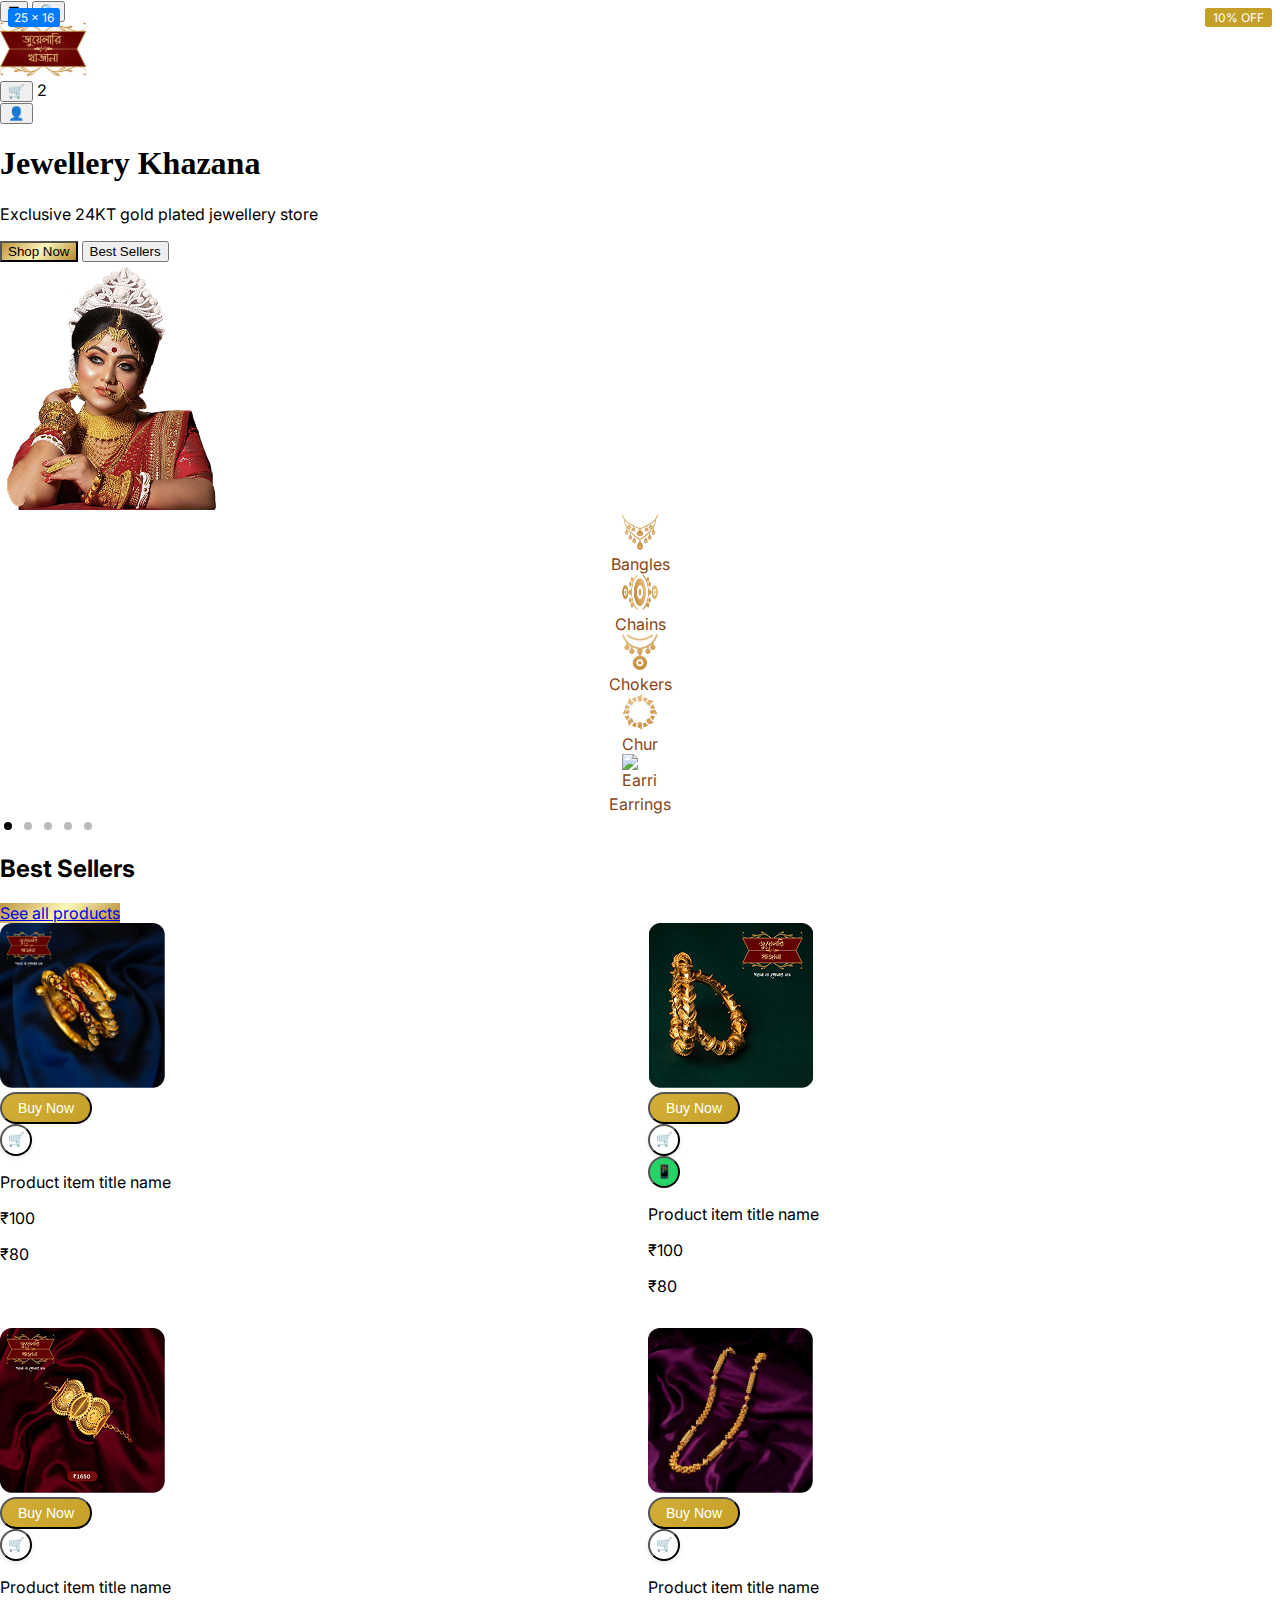
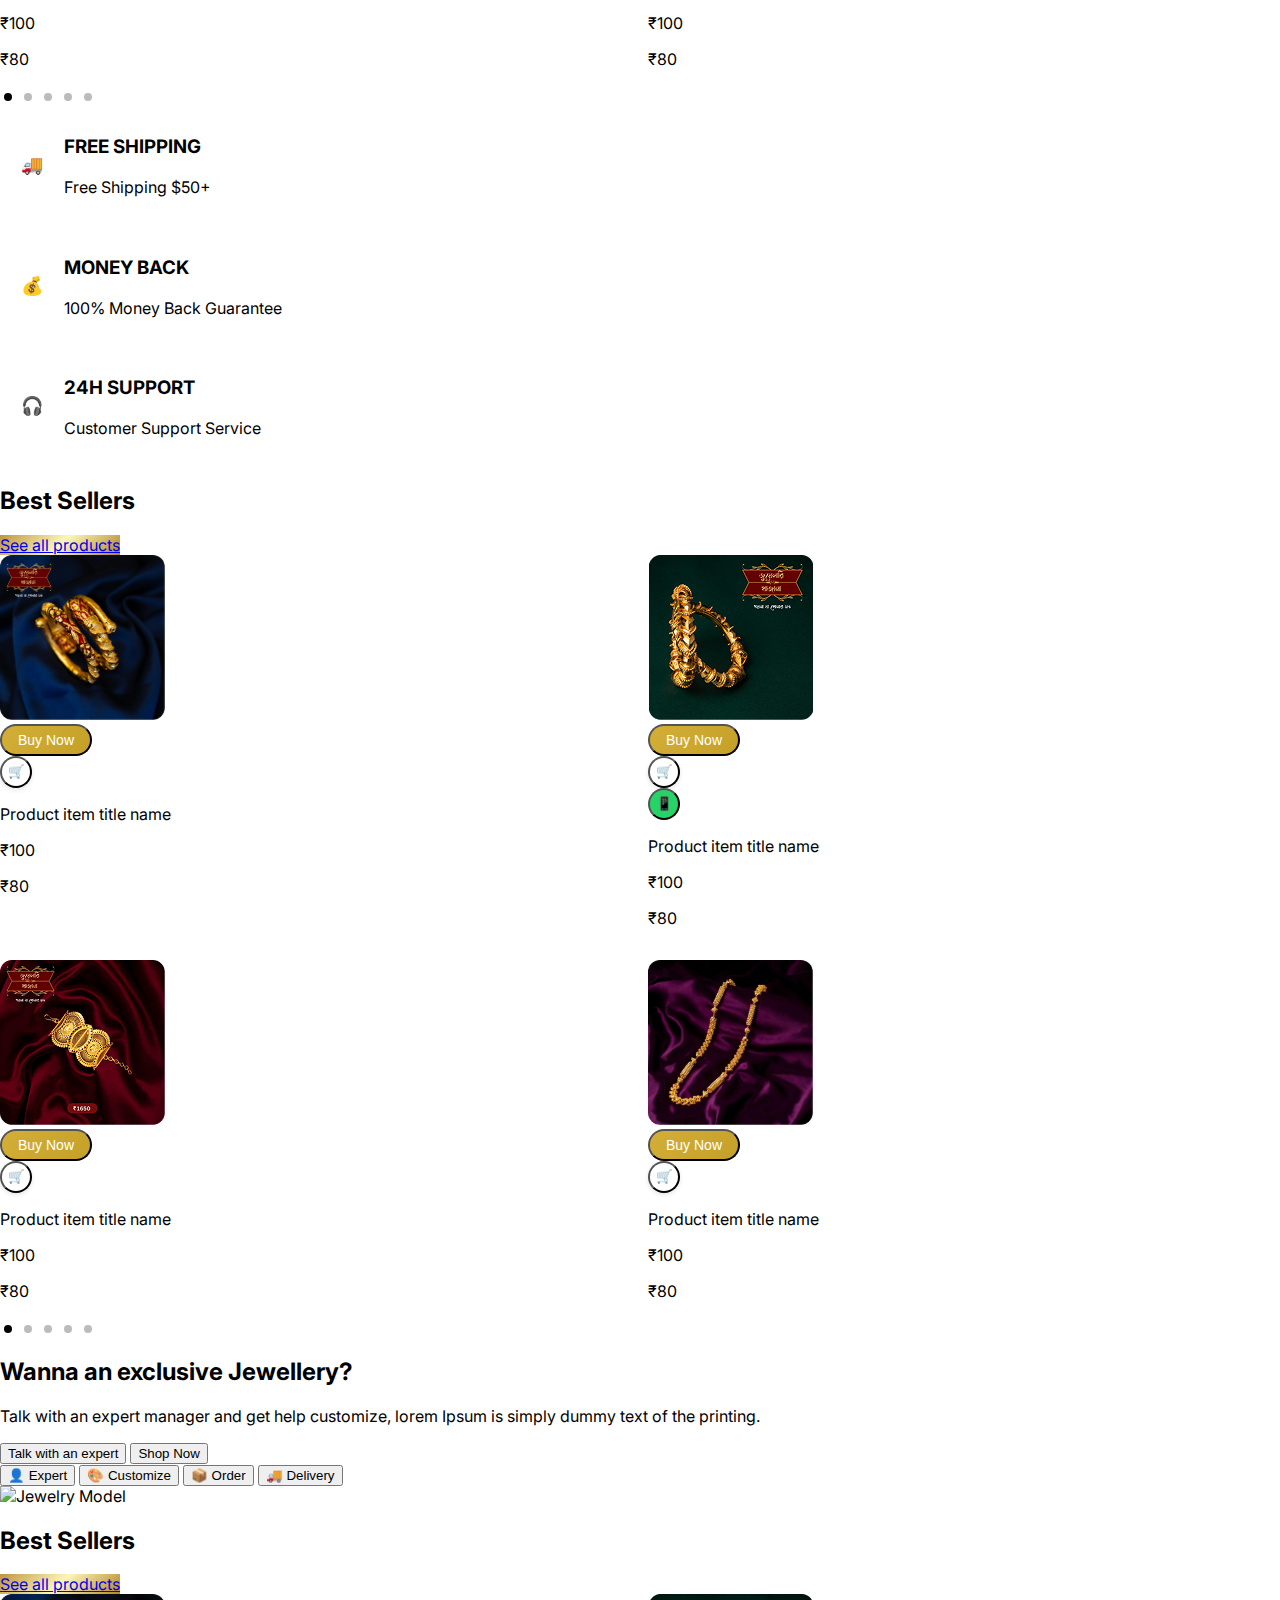
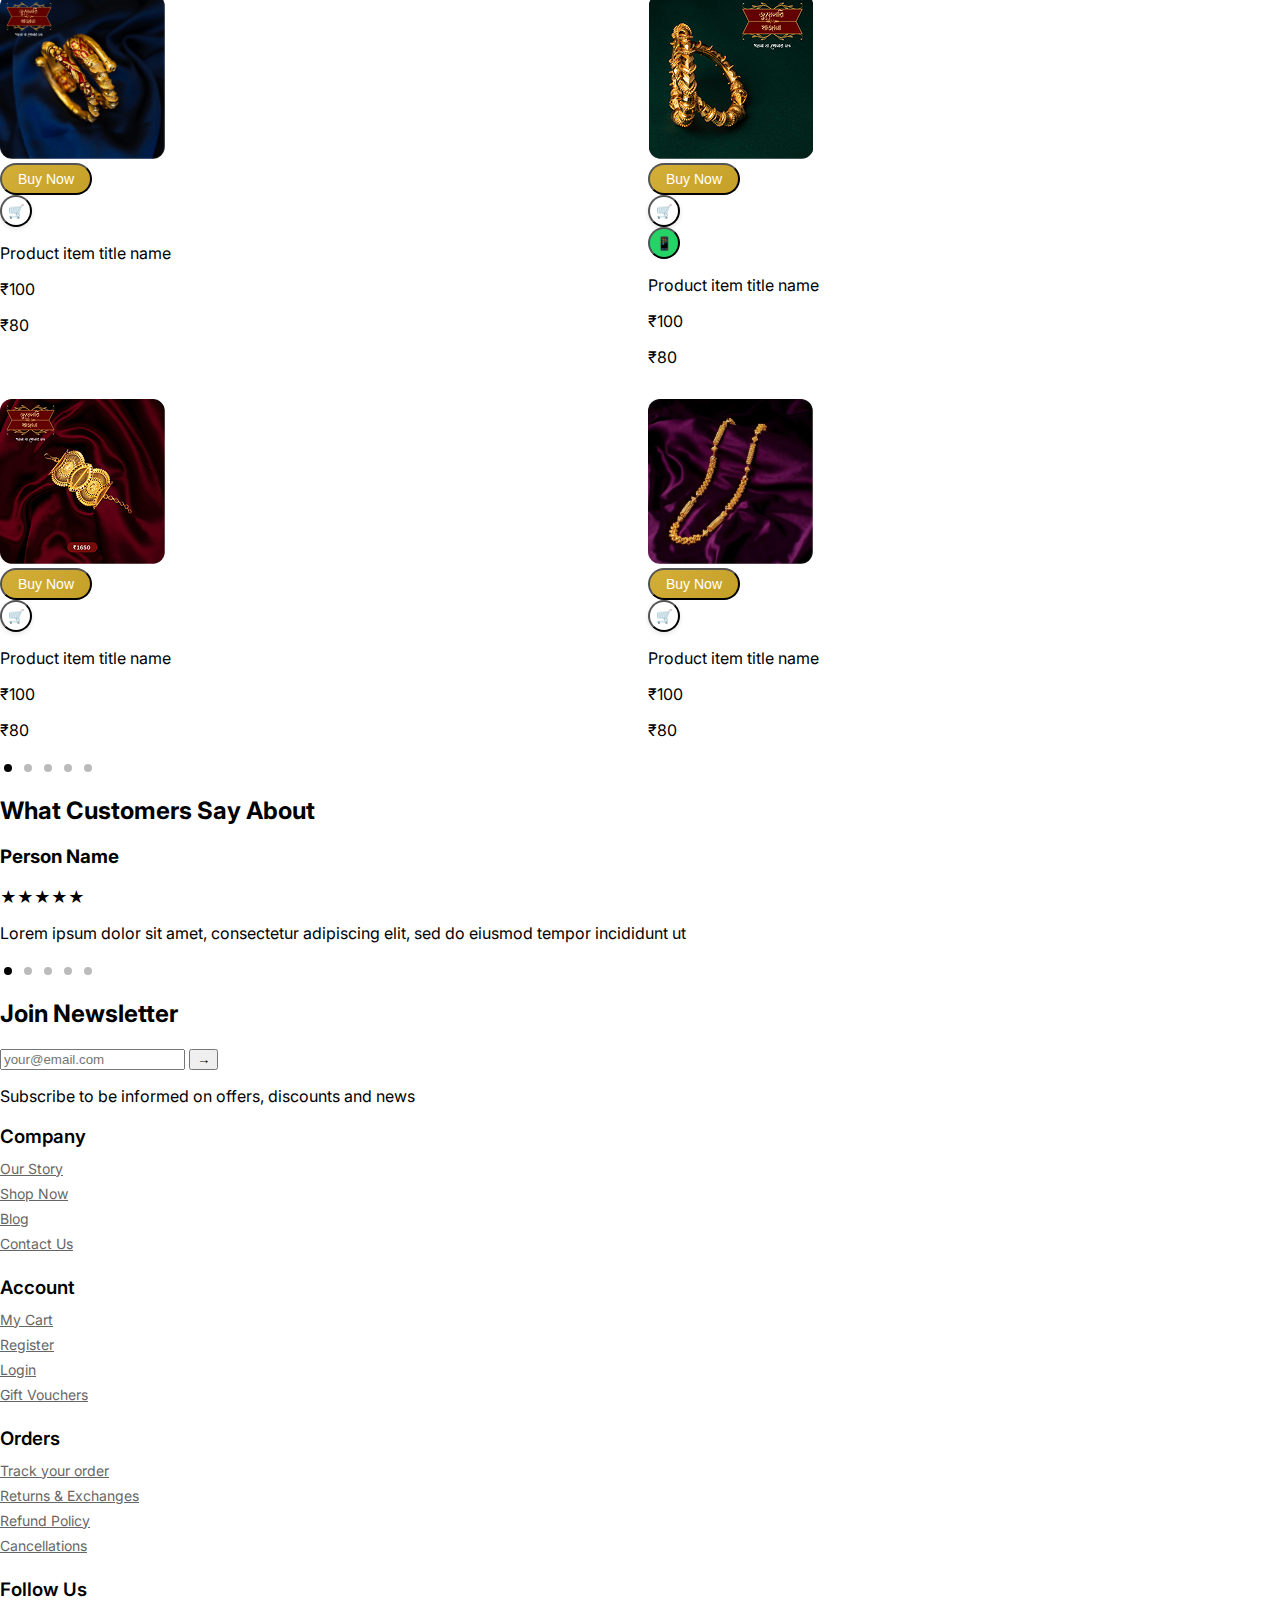
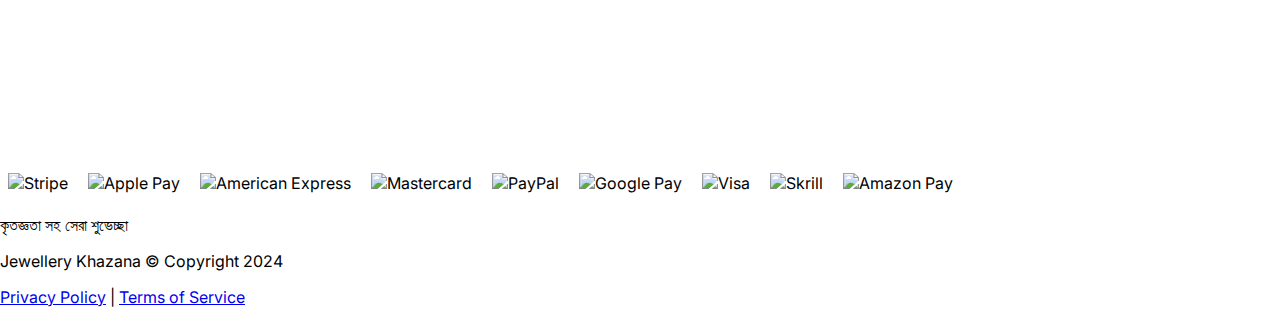
==== index.html @ c34d33b4 "home page" ====
<!DOCTYPE html>
<html lang="en">
<head>
    <meta charset="UTF-8">
    <meta name="viewport" content="width=device-width, initial-scale=1.0">
    <title>Jewellery Khazana</title>
    <script src="https://cdn.tailwindcss.com"></script>
    <link rel="stylesheet" href="./style.css">
</head>
<body class="bg-white">

    <!-- Navigation Bar -->
    <div class="flex justify-between items-center p-4">
        <button class="text-2xl">☰</button>
        <button class="text-2xl">🔍</button>
        <div class="flex-1 flex justify-center">
            <img src="assests/logo.png" alt="Jewellery Khazana Logo" class="h-10">
        </div>
        <div class="relative">
            <button class="text-2xl">🛒</button>
            <span class="absolute -top-1 -right-1 bg-yellow-500 text-white text-xs rounded-full h-5 w-5 flex items-center justify-center">2</span>
        </div>
        <button class="text-2xl">👤</button>
    </div>
    
    <!-- Main Banner -->
    <div class="bg-red-900 text-white p-4 pt-8 pb-12">
        <h1 class="fancy-title text-4xl text-center mb-2">Jewellery Khazana</h1>
        <p class="text-center text-sm mb-6">Exclusive 24KT gold plated jewellery store</p>
        
        <div class="flex justify-center gap-4 mb-8">
            <button class="gold-gradient text-black px-6 py-2 rounded-full font-medium">Shop Now</button>
            <button class="bg-transparent border border-white text-white px-6 py-2 rounded-full">Best Sellers</button>
        </div>
        
        <!-- Model Image - Using placeholder for compliance -->
        <div class="relative flex justify-center">
            <!-- <div class="absolute top-0 w-full flex justify-center">
                <div class="w-32 h-8 bg-gray-300 rounded-t-lg"></div>
            </div> -->
            <img src="./assests//Screenshot_1 - Copia (1) (1).png" alt="Traditional Jewellery Model" class="rounded-lg">
            <!-- <div class="absolute bottom-0 left-0 right-0 flex justify-center">
                <div class="gold-gradient w-32 h-1 mb-4"></div>
            </div> -->
        </div>
    </div>
    
    <!-- Categories Menu -->
    <div class="bg-white rounded-t-3xl -mt-6 p-4 pt-6">
        <div class="grid grid-cols-5 gap-4 mb-6">
            <div class="category-item">
                <img src="./assests/Grupo 165335.png" alt="Bangles" class="category-icon">
                <span class="text-xs">Bangles</span>
            </div>
            <div class="category-item">
                <img src="./assests//Grupo 165355.png" alt="Chains" class="category-icon">
                <span class="text-xs">Chains</span>
            </div>
            <div class="category-item">
                <img src="./assests/União 197.png" alt="Chokers" class="category-icon">
                <span class="text-xs">Chokers</span>
            </div>
            <div class="category-item">
                <img src="./assests//União 202.png" alt="Chur" class="category-icon">
                <span class="text-xs">Chur</span>
            </div>
            <div class="category-item">
                <img src="https://via.placeholder.com/36/FFD700?text=E" alt="Earrings" class="category-icon">
                <span class="text-xs">Earrings</span>
            </div>
        </div>
        
        <!-- Pagination Dots -->
        <div class="flex justify-center mb-4">
            <span class="pagination-dot active"></span>
            <span class="pagination-dot"></span>
            <span class="pagination-dot"></span>
            <span class="pagination-dot"></span>
            <span class="pagination-dot"></span>
        </div>
    </div>
    
    <!-- Best Sellers Section -->
    <div class="px-4 py-6">
        <div class="flex justify-between items-center mb-4">
            <h2 class="text-xl font-bold">Best Sellers</h2>
            <a href="#" class="gold-gradient text-sm px-4 py-2 rounded-full">See all products</a>
        </div>
        
        <div class="product-grid">
            <!-- Product 1 -->
            <div class="relative mb-4">
                <div class="relative">
                    <img src="./assests/1 1.png" alt="Gold Coins" class="w-full h-44 object-cover rounded-lg">
                    <div class="absolute bottom-3 left-0 right-0 flex justify-between px-3">
                        <button class="buy-now-btn">Buy Now</button>
                        <button class="cart-btn">🛒</button>
                    </div>
                </div>
                <div class="mt-2">
                    <p class="text-sm font-medium">Product item title name</p>
                    <div class="flex items-center">
                        <p class="text-xs line-through text-gray-500">₹100</p>
                        <p class="text-sm font-bold text-blue-600 ml-1">₹80</p>
                    </div>
                </div>
            </div>
            
            <!-- Product 2 -->
            <div class="relative mb-4">
                <div class="relative">
                    <img src="./assests/Retângulo 2398 (1).png" alt="Gold Bangles" class="w-full h-44 object-cover rounded-lg">
                    <div class="discount-tag">10% OFF</div>
                    <div class="absolute bottom-3 left-0 right-0 flex justify-between px-3">
                        <button class="buy-now-btn">Buy Now</button>
                        <button class="cart-btn">🛒</button>
                    </div>
                    <button class="whatsapp-btn absolute right-3 top-12">📱</button>
                </div>
                <div class="mt-2">
                    <p class="text-sm font-medium">Product item title name</p>
                    <div class="flex items-center">
                        <p class="text-xs line-through text-gray-500">₹100</p>
                        <p class="text-sm font-bold text-blue-600 ml-1">₹80</p>
                    </div>
                </div>
            </div>
            
            <!-- Product 3 -->
            <div class="relative mb-4">
                <div class="relative">
                    <img src="./assests/Retângulo 2398.png" alt="Gold Bangles" class="w-full h-44 object-cover rounded-lg">
                    <div class="dimension-tag">25 × 16</div>
                    <div class="discount-tag">10% OFF</div>
                    <div class="absolute bottom-3 left-0 right-0 flex justify-between px-3">
                        <button class="buy-now-btn">Buy Now</button>
                        <button class="cart-btn">🛒</button>
                    </div>
                </div>
                <div class="mt-2">
                    <p class="text-sm font-medium">Product item title name</p>
                    <div class="flex items-center">
                        <p class="text-xs line-through text-gray-500">₹100</p>
                        <p class="text-sm font-bold text-blue-600 ml-1">₹80</p>
                    </div>
                </div>
            </div>
            
            <!-- Product 4 -->
            <div class="relative mb-4">
                <div class="relative">
                    <img src="./assests//Retângulo 2398 1.png" alt="Gold Necklace" class="w-full h-44 object-cover rounded-lg">
                    <div class="absolute bottom-3 left-0 right-0 flex justify-between px-3">
                        <button class="buy-now-btn">Buy Now</button>
                        <button class="cart-btn">🛒</button>
                    </div>
                </div>
                <div class="mt-2">
                    <p class="text-sm font-medium">Product item title name</p>
                    <div class="flex items-center">
                        <p class="text-xs line-through text-gray-500">₹100</p>
                        <p class="text-sm font-bold text-blue-600 ml-1">₹80</p>
                    </div>
                </div>
            </div>
        </div>
        
        <!-- Pagination Dots -->
        <div class="flex justify-center my-4">
            <span class="pagination-dot active"></span>
            <span class="pagination-dot"></span>
            <span class="pagination-dot"></span>
            <span class="pagination-dot"></span>
            <span class="pagination-dot"></span>
        </div>
    </div>
    
    <!-- Services Section -->
    <div class="px-4 py-4">
        <div class="bg-amber-200 rounded-lg p-3">
            <!-- Free Shipping -->
            <div class="service-card">
                <div class="service-icon">🚚</div>
                <div>
                    <h3 class="font-bold text-sm">FREE SHIPPING</h3>
                    <p class="text-xs">Free Shipping $50+</p>
                </div>
            </div>
            
            <!-- Money Back -->
            <div class="service-card">
                <div class="service-icon">💰</div>
                <div>
                    <h3 class="font-bold text-sm">MONEY BACK</h3>
                    <p class="text-xs">100% Money Back Guarantee</p>
                </div>
            </div>
            
            <!-- 24H Support -->
            <div class="service-card">
                <div class="service-icon">🎧</div>
                <div>
                    <h3 class="font-bold text-sm">24H SUPPORT</h3>
                    <p class="text-xs">Customer Support Service</p>
                </div>
            </div>
        </div>
    </div>


     <!-- New arrivals Section -->
     <div class="px-4 py-6">
        <div class="flex justify-between items-center mb-4">
            <h2 class="text-xl font-bold">Best Sellers</h2>
            <a href="#" class="gold-gradient text-sm px-4 py-2 rounded-full">See all products</a>
        </div>
        
        <div class="product-grid">
            <!-- Product 1 -->
            <div class="relative mb-4">
                <div class="relative">
                    <img src="./assests/1 1.png" alt="Gold Coins" class="w-full h-44 object-cover rounded-lg">
                    <div class="absolute bottom-3 left-0 right-0 flex justify-between px-3">
                        <button class="buy-now-btn">Buy Now</button>
                        <button class="cart-btn">🛒</button>
                    </div>
                </div>
                <div class="mt-2">
                    <p class="text-sm font-medium">Product item title name</p>
                    <div class="flex items-center">
                        <p class="text-xs line-through text-gray-500">₹100</p>
                        <p class="text-sm font-bold text-blue-600 ml-1">₹80</p>
                    </div>
                </div>
            </div>
            
            <!-- Product 2 -->
            <div class="relative mb-4">
                <div class="relative">
                    <img src="./assests/Retângulo 2398 (1).png" alt="Gold Bangles" class="w-full h-44 object-cover rounded-lg">
                    <div class="discount-tag">10% OFF</div>
                    <div class="absolute bottom-3 left-0 right-0 flex justify-between px-3">
                        <button class="buy-now-btn">Buy Now</button>
                        <button class="cart-btn">🛒</button>
                    </div>
                    <button class="whatsapp-btn absolute right-3 top-12">📱</button>
                </div>
                <div class="mt-2">
                    <p class="text-sm font-medium">Product item title name</p>
                    <div class="flex items-center">
                        <p class="text-xs line-through text-gray-500">₹100</p>
                        <p class="text-sm font-bold text-blue-600 ml-1">₹80</p>
                    </div>
                </div>
            </div>
            
            <!-- Product 3 -->
            <div class="relative mb-4">
                <div class="relative">
                    <img src="./assests/Retângulo 2398.png" alt="Gold Bangles" class="w-full h-44 object-cover rounded-lg">
                    <div class="dimension-tag">25 × 16</div>
                    <div class="discount-tag">10% OFF</div>
                    <div class="absolute bottom-3 left-0 right-0 flex justify-between px-3">
                        <button class="buy-now-btn">Buy Now</button>
                        <button class="cart-btn">🛒</button>
                    </div>
                </div>
                <div class="mt-2">
                    <p class="text-sm font-medium">Product item title name</p>
                    <div class="flex items-center">
                        <p class="text-xs line-through text-gray-500">₹100</p>
                        <p class="text-sm font-bold text-blue-600 ml-1">₹80</p>
                    </div>
                </div>
            </div>
            
            <!-- Product 4 -->
            <div class="relative mb-4">
                <div class="relative">
                    <img src="./assests//Retângulo 2398 1.png" alt="Gold Necklace" class="w-full h-44 object-cover rounded-lg">
                    <div class="absolute bottom-3 left-0 right-0 flex justify-between px-3">
                        <button class="buy-now-btn">Buy Now</button>
                        <button class="cart-btn">🛒</button>
                    </div>
                </div>
                <div class="mt-2">
                    <p class="text-sm font-medium">Product item title name</p>
                    <div class="flex items-center">
                        <p class="text-xs line-through text-gray-500">₹100</p>
                        <p class="text-sm font-bold text-blue-600 ml-1">₹80</p>
                    </div>
                </div>
            </div>
        </div>
        
        <!-- Pagination Dots -->
        <div class="flex justify-center my-4">
            <span class="pagination-dot active"></span>
            <span class="pagination-dot"></span>
            <span class="pagination-dot"></span>
            <span class="pagination-dot"></span>
            <span class="pagination-dot"></span>
        </div>
    </div>
    
    <section class="w-[300px] mx-auto p-6 rounded-2xl bg-gradient-to-b from-[#720000] to-[#4b0000] text-white text-center">
        <!-- Heading -->
        <h2 class="text-xl font-semibold">Wanna an exclusive Jewellery?</h2>
        <p class="text-sm mt-2">Talk with an expert manager and get help customize, lorem Ipsum is simply dummy text of the printing.</p>
    
        <!-- Buttons -->
        <div class="flex justify-center space-x-3 mt-4">
            <button class="bg-yellow-500 text-black px-4 py-2 rounded-lg text-sm">Talk with an expert</button>
            <button class="border border-white px-4 py-2 rounded-lg text-sm">Shop Now</button>
        </div>
    
        <!-- Service Options -->
        <div class="grid grid-cols-2 gap-3 mt-4">
            <button class="flex items-center justify-center space-x-2 bg-[#660000] px-4 py-2 rounded-lg">
                <span>👤</span> <span>Expert</span>
            </button>
            <button class="flex items-center justify-center space-x-2 bg-[#660000] px-4 py-2 rounded-lg">
                <span>🎨</span> <span>Customize</span>
            </button>
            <button class="flex items-center justify-center space-x-2 bg-[#660000] px-4 py-2 rounded-lg">
                <span>📦</span> <span>Order</span>
            </button>
            <button class="flex items-center justify-center space-x-2 bg-[#660000] px-4 py-2 rounded-lg">
                <span>🚚</span> <span>Delivery</span>
            </button>
        </div>
    
        <!-- Image -->
        <div class="mt-4">
            <img src="your-image-url.jpg" alt="Jewelry Model" class="rounded-lg w-full">
        </div>
    </section>

     <!-- Promotions Section -->
     <div class="px-4 py-6">
        <div class="flex justify-between items-center mb-4">
            <h2 class="text-xl font-bold">Best Sellers</h2>
            <a href="#" class="gold-gradient text-sm px-4 py-2 rounded-full">See all products</a>
        </div>
        
        <div class="product-grid">
            <!-- Product 1 -->
            <div class="relative mb-4">
                <div class="relative">
                    <img src="./assests/1 1.png" alt="Gold Coins" class="w-full h-44 object-cover rounded-lg">
                    <div class="absolute bottom-3 left-0 right-0 flex justify-between px-3">
                        <button class="buy-now-btn">Buy Now</button>
                        <button class="cart-btn">🛒</button>
                    </div>
                </div>
                <div class="mt-2">
                    <p class="text-sm font-medium">Product item title name</p>
                    <div class="flex items-center">
                        <p class="text-xs line-through text-gray-500">₹100</p>
                        <p class="text-sm font-bold text-blue-600 ml-1">₹80</p>
                    </div>
                </div>
            </div>
            
            <!-- Product 2 -->
            <div class="relative mb-4">
                <div class="relative">
                    <img src="./assests/Retângulo 2398 (1).png" alt="Gold Bangles" class="w-full h-44 object-cover rounded-lg">
                    <div class="discount-tag">10% OFF</div>
                    <div class="absolute bottom-3 left-0 right-0 flex justify-between px-3">
                        <button class="buy-now-btn">Buy Now</button>
                        <button class="cart-btn">🛒</button>
                    </div>
                    <button class="whatsapp-btn absolute right-3 top-12">📱</button>
                </div>
                <div class="mt-2">
                    <p class="text-sm font-medium">Product item title name</p>
                    <div class="flex items-center">
                        <p class="text-xs line-through text-gray-500">₹100</p>
                        <p class="text-sm font-bold text-blue-600 ml-1">₹80</p>
                    </div>
                </div>
            </div>
            
            <!-- Product 3 -->
            <div class="relative mb-4">
                <div class="relative">
                    <img src="./assests/Retângulo 2398.png" alt="Gold Bangles" class="w-full h-44 object-cover rounded-lg">
                    <div class="dimension-tag">25 × 16</div>
                    <div class="discount-tag">10% OFF</div>
                    <div class="absolute bottom-3 left-0 right-0 flex justify-between px-3">
                        <button class="buy-now-btn">Buy Now</button>
                        <button class="cart-btn">🛒</button>
                    </div>
                </div>
                <div class="mt-2">
                    <p class="text-sm font-medium">Product item title name</p>
                    <div class="flex items-center">
                        <p class="text-xs line-through text-gray-500">₹100</p>
                        <p class="text-sm font-bold text-blue-600 ml-1">₹80</p>
                    </div>
                </div>
            </div>
            
            <!-- Product 4 -->
            <div class="relative mb-4">
                <div class="relative">
                    <img src="./assests//Retângulo 2398 1.png" alt="Gold Necklace" class="w-full h-44 object-cover rounded-lg">
                    <div class="absolute bottom-3 left-0 right-0 flex justify-between px-3">
                        <button class="buy-now-btn">Buy Now</button>
                        <button class="cart-btn">🛒</button>
                    </div>
                </div>
                <div class="mt-2">
                    <p class="text-sm font-medium">Product item title name</p>
                    <div class="flex items-center">
                        <p class="text-xs line-through text-gray-500">₹100</p>
                        <p class="text-sm font-bold text-blue-600 ml-1">₹80</p>
                    </div>
                </div>
            </div>
        </div>
        
        <!-- Pagination Dots -->
        <div class="flex justify-center my-4">
            <span class="pagination-dot active"></span>
            <span class="pagination-dot"></span>
            <span class="pagination-dot"></span>
            <span class="pagination-dot"></span>
            <span class="pagination-dot"></span>
        </div>
    </div>
    
    <!-- Customer Testimonials -->
    <div class="px-4 py-6">
        <h2 class="text-xl font-bold mb-4">What Customers Say About</h2>
        
        <div class="bg-gray-50 rounded-lg p-6 mb-4">
            <h3 class="text-center font-medium mb-2">Person Name</h3>
            <div class="flex justify-center mb-3">
                <span class="text-yellow-400">★★★★★</span>
            </div>
            <p class="text-center text-sm text-gray-600">
                Lorem ipsum dolor sit amet, consectetur adipiscing elit, sed do eiusmod tempor incididunt ut
            </p>
        </div>
        
        <!-- Testimonial Pagination Dots -->
        <div class="flex justify-center my-4">
            <span class="pagination-dot active"></span>
            <span class="pagination-dot"></span>
            <span class="pagination-dot"></span>
            <span class="pagination-dot"></span>
            <span class="pagination-dot"></span>
        </div>
    </div>
    
    <!-- Newsletter -->
    <div class="px-4 py-4">
        <h2 class="text-xl font-bold mb-4">Join Newsletter</h2>
        
        <div class="flex items-center mb-2">
            <input type="email" placeholder="your@email.com" class="flex-1 p-2 border rounded-l-full">
            <button class="bg-red-600 text-white p-2 rounded-r-full">
                <span class="px-2">→</span>
            </button>
        </div>
        
        <p class="text-sm text-gray-500 mb-6">
            Subscribe to be informed on offers, discounts and news
        </p>
    </div>
    
    <!-- Footer -->
    <div class="px-4 py-4 border-t">
        <div class="grid grid-cols-2 gap-6">
            <!-- Company -->
            <div class="footer-section">
                <h3 class="footer-title">Company</h3>
                <a href="#" class="footer-link">Our Story</a>
                <a href="#" class="footer-link">Shop Now</a>
                <a href="#" class="footer-link">Blog</a>
                <a href="#" class="footer-link">Contact Us</a>
            </div>
            
            <!-- Account -->
            <div class="footer-section">
                <h3 class="footer-title">Account</h3>
                <a href="#" class="footer-link">My Cart</a>
                <a href="#" class="footer-link">Register</a>
                <a href="#" class="footer-link">Login</a>
                <a href="#" class="footer-link">Gift Vouchers</a>
            </div>
            
            <!-- Orders -->
            <div class="footer-section">
                <h3 class="footer-title">Orders</h3>
                <a href="#" class="footer-link">Track your order</a>
                <a href="#" class="footer-link">Returns & Exchanges</a>
                <a href="#" class="footer-link">Refund Policy</a>
                <a href="#" class="footer-link">Cancellations</a>
            </div>
            
            <!-- Follow Us -->
            <div class="footer-section">
                <h3 class="footer-title">Follow Us</h3>
                <div class="flex mb-4">
                    <a href="#" class="social-icon bg-red-700">f</a>
                    <a href="#" class="social-icon bg-pink-600">i</a>
                    <a href="#" class="social-icon bg-red-500">t</a>
                    <a href="#" class="social-icon bg-red-600">y</a>
                </div>
            </div>
        </div>
        
        <!-- Payment Methods -->
        <div class="flex flex-wrap justify-center my-6">
            <img src="https://via.placeholder.com/50x20/FFFFFF/000000?text=stripe" alt="Stripe" class="payment-icon">
            <img src="https://via.placeholder.com/50x20/FFFFFF/000000?text=Apple" alt="Apple Pay" class="payment-icon">
            <img src="https://via.placeholder.com/50x20/FFFFFF/000000?text=Amex" alt="American Express" class="payment-icon">
            <img src="https://via.placeholder.com/50x20/FFFFFF/000000?text=MC" alt="Mastercard" class="payment-icon">
            <img src="https://via.placeholder.com/50x20/FFFFFF/000000?text=PayPal" alt="PayPal" class="payment-icon">
            <img src="https://via.placeholder.com/50x20/FFFFFF/000000?text=Gpay" alt="Google Pay" class="payment-icon">
            <img src="https://via.placeholder.com/50x20/FFFFFF/000000?text=Visa" alt="Visa" class="payment-icon">
            <img src="https://via.placeholder.com/50x20/FFFFFF/000000?text=Skrill" alt="Skrill" class="payment-icon">
            <img src="https://via.placeholder.com/50x20/FFFFFF/000000?text=Amazon" alt="Amazon Pay" class="payment-icon">
        </div>
        
        <!-- Copyright -->
        <div class="text-center text-sm mt-6 pb-4">
            <p class="bengali-text mb-1">কৃতজ্ঞতা সহ সেরা শুভেচ্ছা</p>
            <p class="mb-1">Jewellery Khazana © Copyright 2024</p>
            <p class="text-gray-500">
                <a href="#" class="underline">Privacy Policy</a> | 
                <a href="#" class="underline">Terms of Service</a>
            </p>
        </div>
    </div>
</body>
</html>
---- style.css ----
@import url('https://fonts.googleapis.com/css2?family=Playfair+Display:wght@400;700&family=Inter:wght@300;400;500&display=swap');
        
body {
    font-family: 'Inter', sans-serif;
    margin: 0;
    padding: 0;
}

.fancy-title {
    font-family: Aguila;
}

.category-item {
    display: flex;
    flex-direction: column;
    align-items: center;
    color: #8B4513;
}

.category-icon {
    width: 36px;
    height: 36px;
    margin-bottom: 4px;
}

.pagination-dot {
    height: 8px;
    width: 8px;
    background-color: #bbb;
    border-radius: 50%;
    display: inline-block;
    margin: 0 4px;
}

.pagination-dot.active {
    background-color: #000;
}

.gold-gradient {
    background: linear-gradient(135deg, #BF953F 0%, #FCF6BA 50%, #B38728 100%);
}

.buy-now-btn {
    background: linear-gradient(135deg, #D4AF37 0%, #C5A028 100%);
    color: white;
    border-radius: 20px;
    padding: 6px 16px;
    font-size: 14px;
    font-weight: 500;
}

.cart-btn {
    background-color: white;
    border-radius: 50%;
    width: 32px;
    height: 32px;
    display: flex;
    align-items: center;
    justify-content: center;
    box-shadow: 0 2px 5px rgba(0,0,0,0.1);
}

.whatsapp-btn {
    background-color: #25D366;
    border-radius: 50%;
    width: 32px;
    height: 32px;
    display: flex;
    align-items: center;
    justify-content: center;
}

.discount-tag {
    background-color: #C5A028;
    color: white;
    padding: 2px 8px;
    border-radius: 4px;
    font-size: 12px;
    position: absolute;
    right: 8px;
    top: 8px;
}

.dimension-tag {
    background-color: #007BFF;
    color: white;
    padding: 2px 6px;
    border-radius: 4px;
    font-size: 12px;
    position: absolute;
    left: 8px;
    top: 8px;
}

.product-grid {
    display: grid;
    grid-template-columns: repeat(2, 1fr);
    gap: 16px;
}

.service-card {
    display: flex;
    align-items: center;
    padding: 12px;
}

.service-icon {
    width: 40px;
    height: 40px;
    margin-right: 12px;
    background-color: rgba(255,255,255,0.3);
    border-radius: 50%;
    display: flex;
    align-items: center;
    justify-content: center;
    font-size: 18px;
}

.footer-section {
    margin-bottom: 24px;
}

.footer-title {
    font-weight: 600;
    margin-bottom: 12px;
}

.footer-link {
    color: #666;
    display: block;
    margin-bottom: 8px;
    font-size: 14px;
}

.social-icon {
    width: 32px;
    height: 32px;
    border-radius: 50%;
    display: flex;
    align-items: center;
    justify-content: center;
    color: white;
    margin-right: 8px;
}

.payment-icon {
    height: 24px;
    background-color: white;
    border-radius: 4px;
    padding: 4px;
    margin: 4px;
}

.bengali-text {
    font-family: 'Noto Sans Bengali', sans-serif;
}
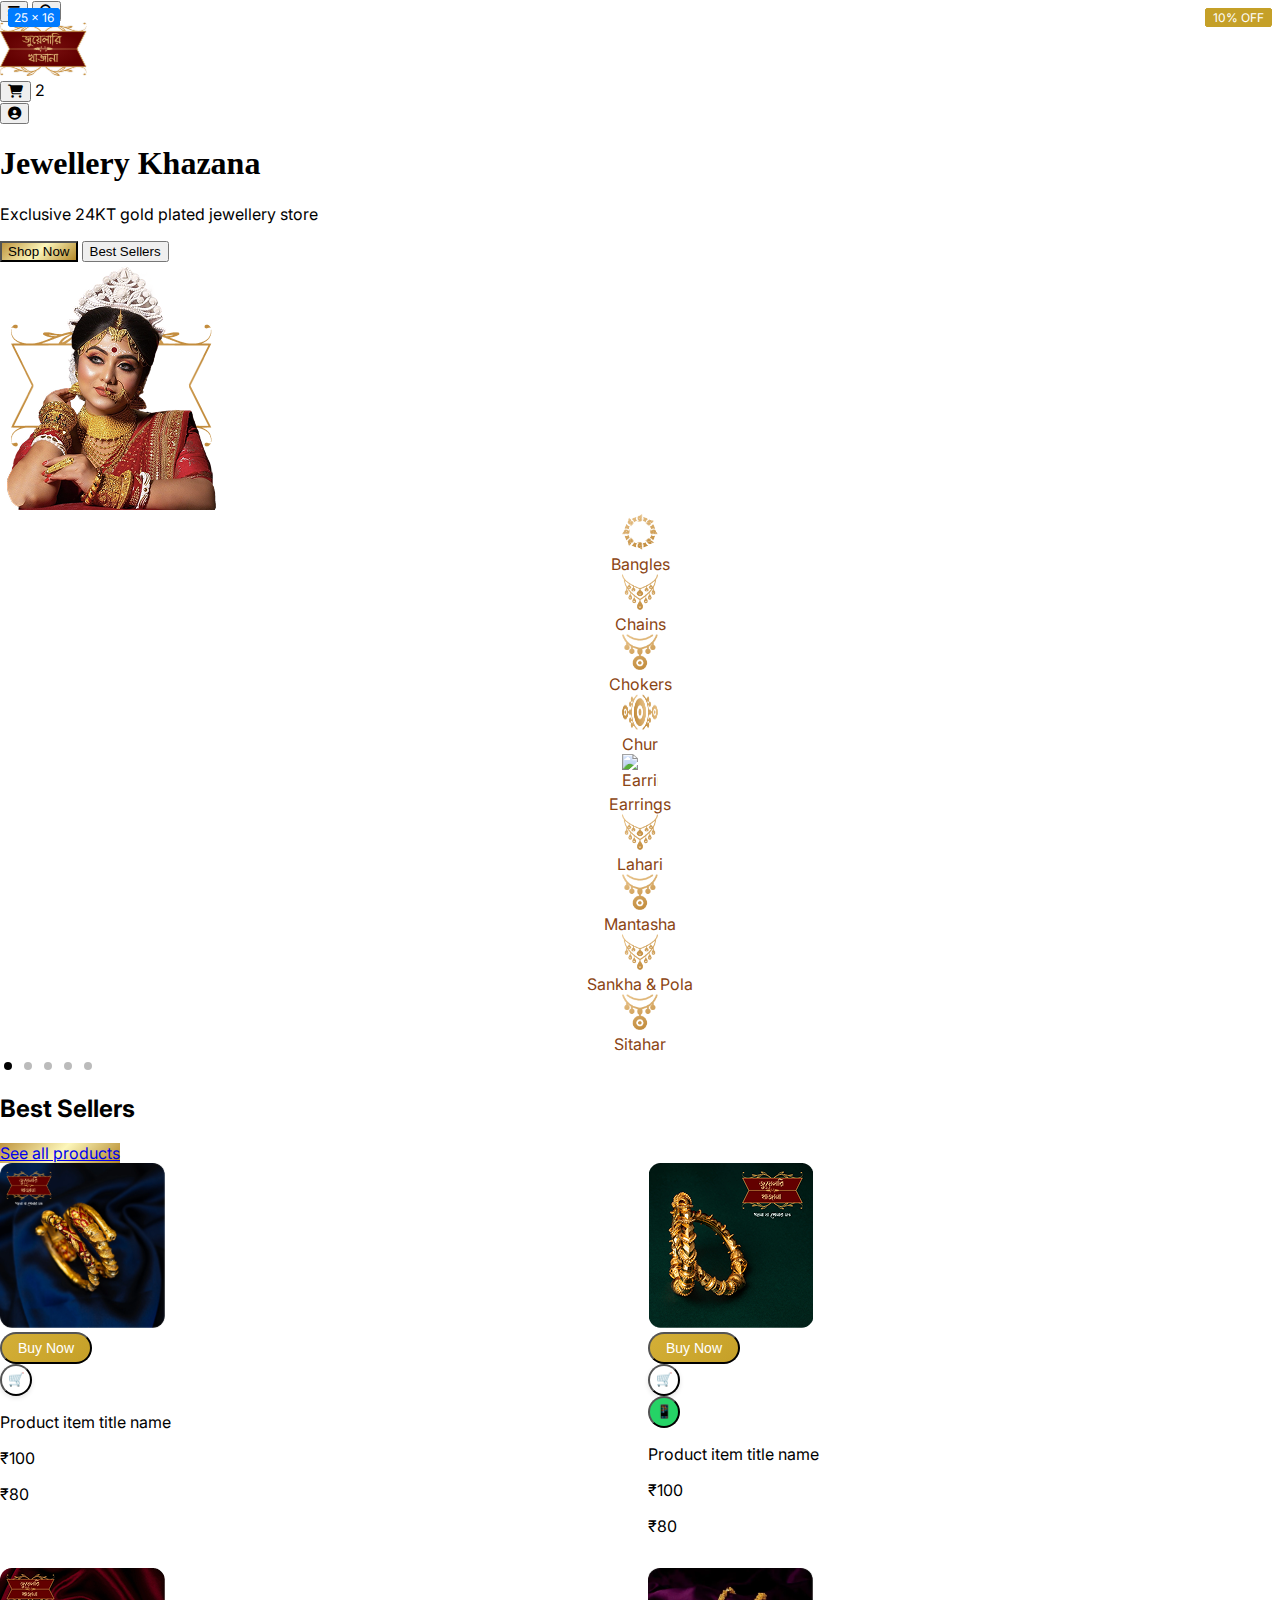
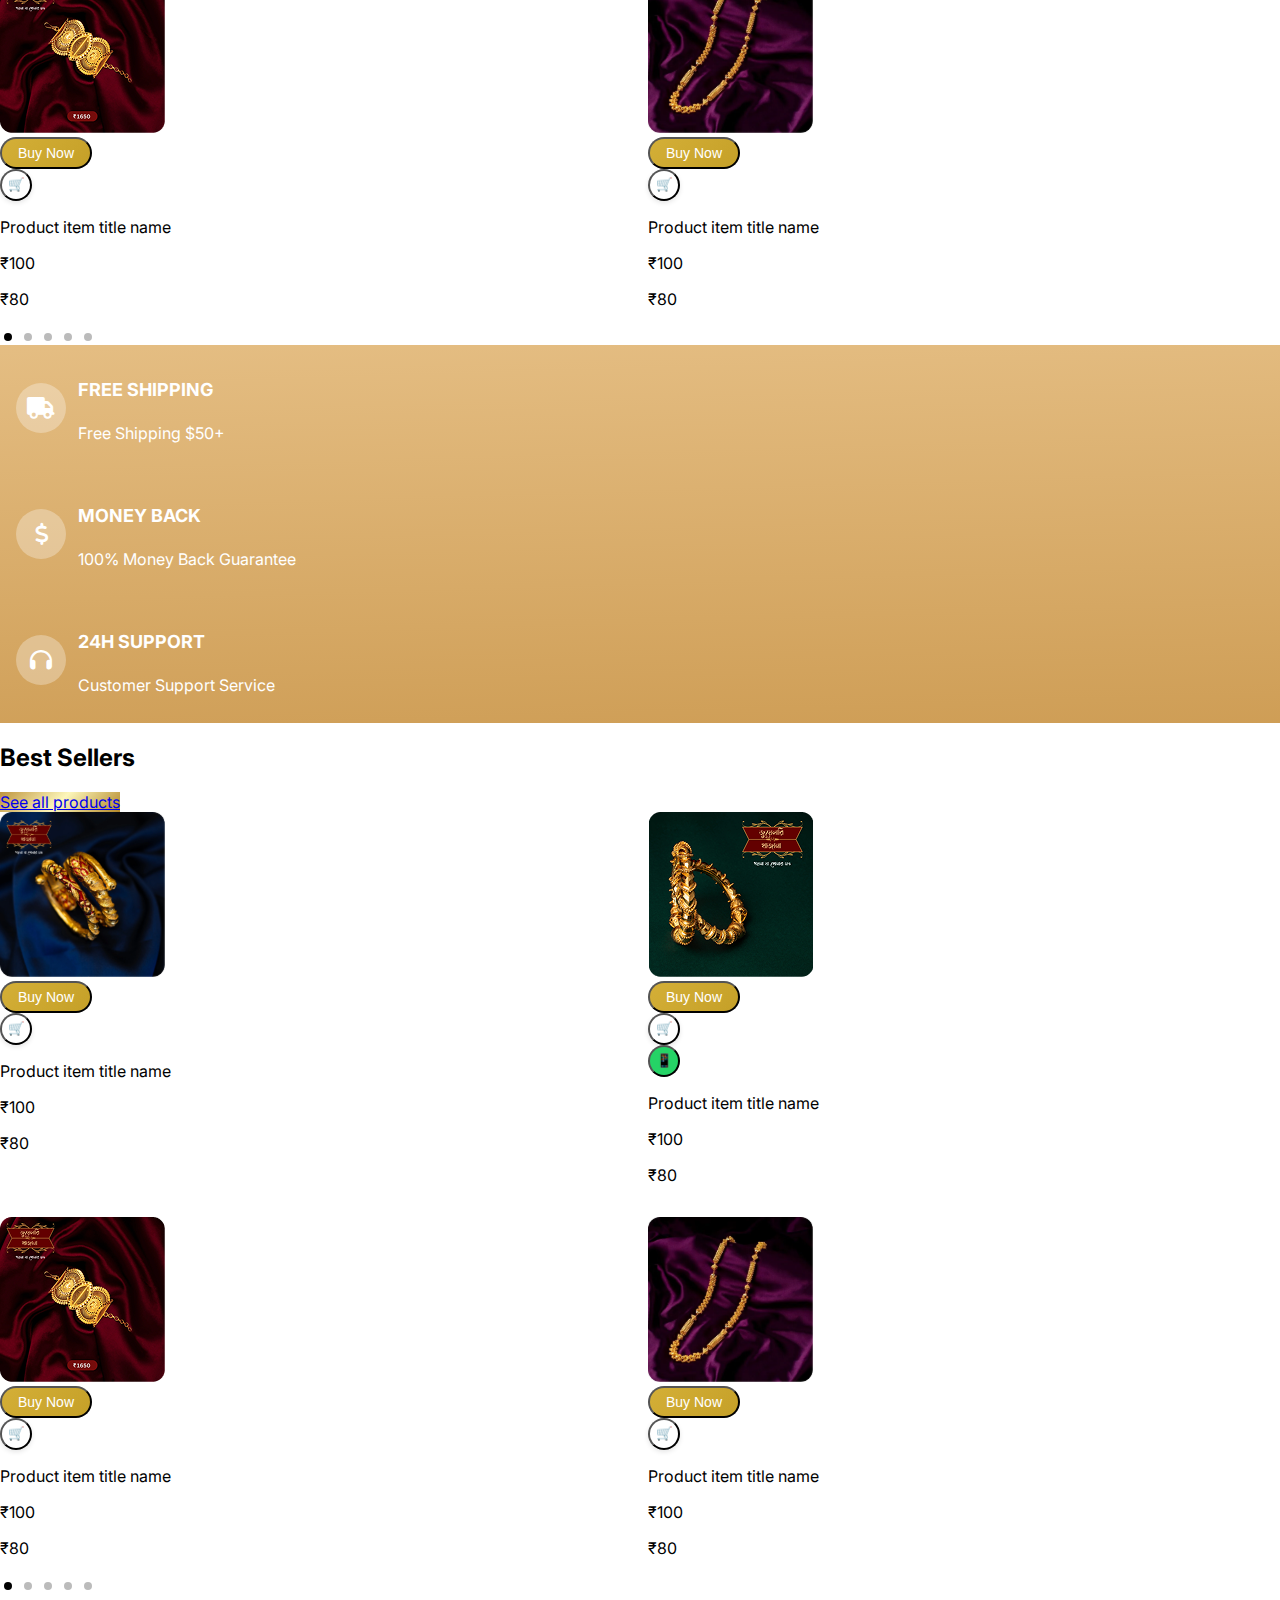
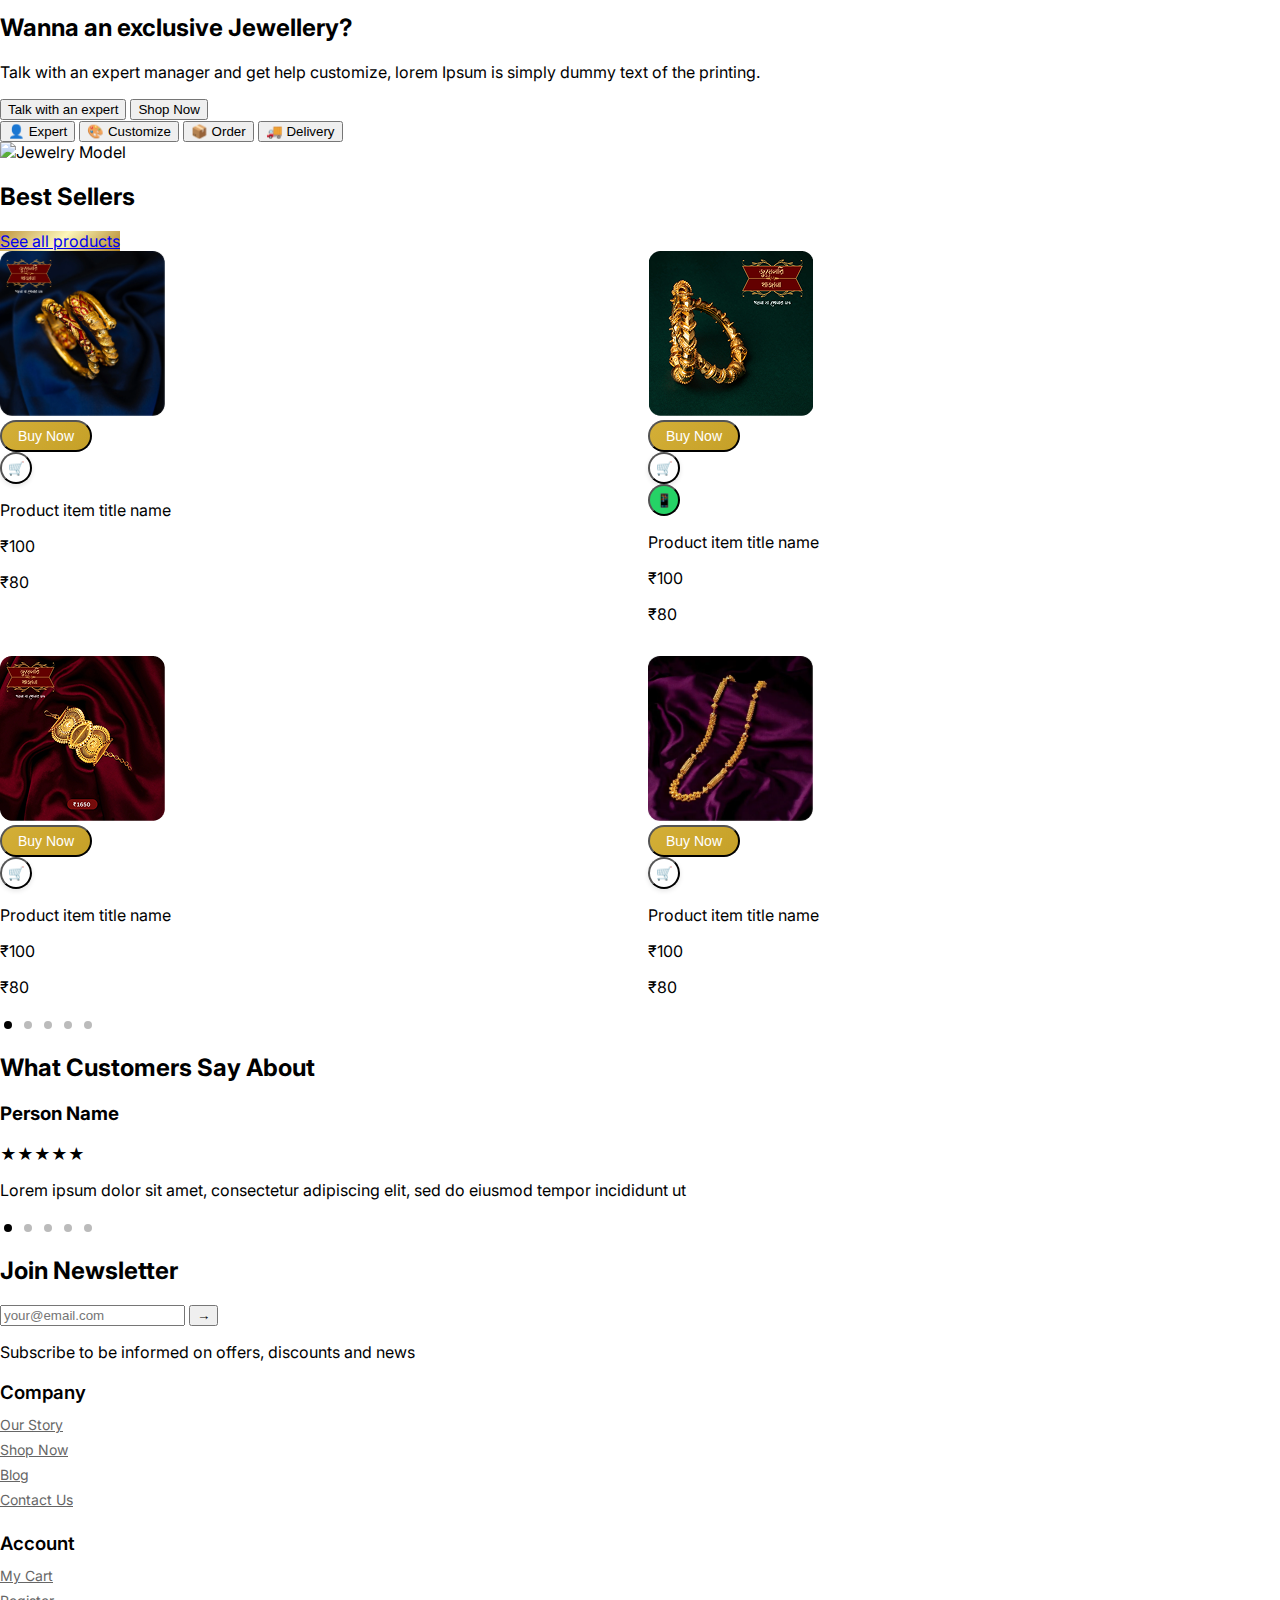
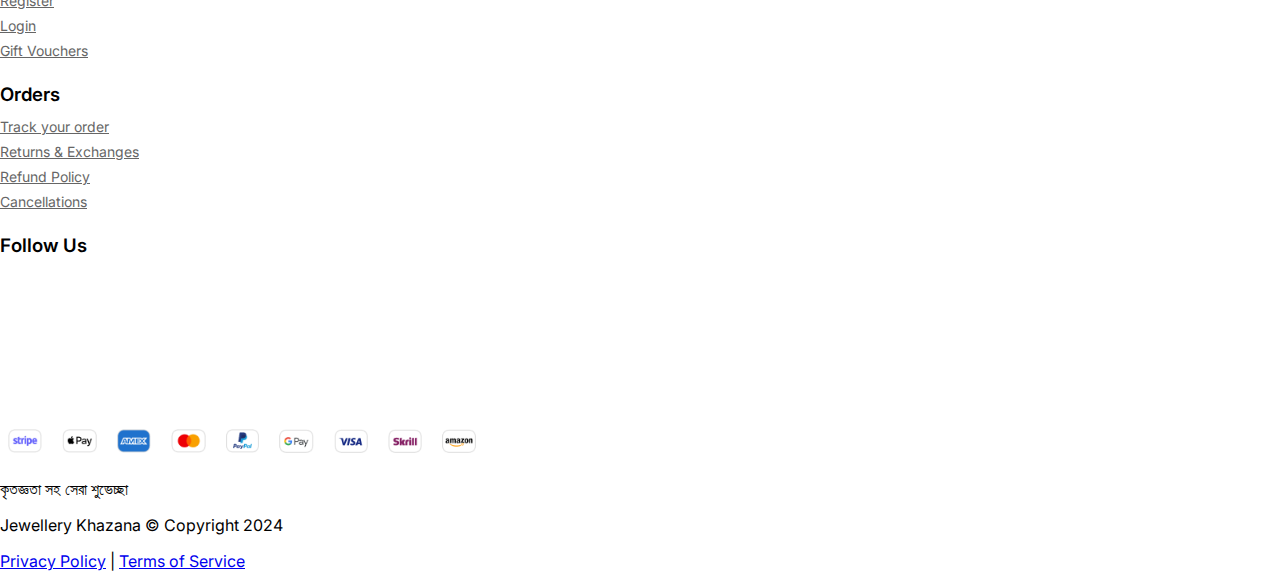
==== commit 179e7739: "improvments" ====
--- a/index.html
+++ b/index.html
@@ -5,71 +5,89 @@
     <meta name="viewport" content="width=device-width, initial-scale=1.0">
     <title>Jewellery Khazana</title>
     <script src="https://cdn.tailwindcss.com"></script>
+    <link rel="stylesheet" href="https://cdnjs.cloudflare.com/ajax/libs/font-awesome/6.4.2/css/all.min.css">
     <link rel="stylesheet" href="./style.css">
 </head>
-<body class="bg-white">
+<body class="bg-[#f8f8f8]">
+    <!-- Navigation Bar -->
+    <div class="flex justify-between items-center p-4 px-6">
+        <div class="flex space-x-6">
+            <button class="text-2xl"><i class="fa fa-bars" aria-hidden="true"></i></button>
+            <button class="text-2xl"><i class="fa fa-search" aria-hidden="true"></i></button>
+        </div>
+        
+        <div class="flex-1 flex justify-center">
+            <img src="assests/logo.png" alt="Jewellery Khazana Logo" class="h-14"> <!-- Increased Logo Size -->
+        </div>
+        
+        <div class="flex space-x-6">
+            <div class="relative">
+                <button class="text-2xl"><i class="fa-solid fa-cart-shopping"></i></button>
+                <span class="absolute -top-1 -right-1 bg-yellow-500 text-white text-xs rounded-full h-5 w-5 flex items-center justify-center">2</span>
+            </div>
+            <button class="text-2xl"><i class="fa fa-user-circle" aria-hidden="true"></i></button>
+        </div>
+    </div>
+    
+    
+    <!-- Main Banner -->
+    <div class="bg-gradient-to-b from-[#720000] to-[#4b0000] text-white p-4 pt-8 pb-12">
+        <h1 class="fancy-title text-5xl font-semibold text-center mb-2 tracking-wider">Jewellery Khazana</h1>
+        <p class="text-center text-sm mb-6">Exclusive 24KT gold plated jewellery store</p>
+        
+        <div class="flex justify-center gap-4 mb-8">
+            <button class="gold-gradient text-black px-6 py-2 rounded-full font-medium transition-transform duration-300 ease-in-out hover:scale-105 hover:shadow-lg">Shop Now</button>
+            <button class="bg-transparent border border-white text-white px-6 py-2 rounded-full  transition-transform duration-300 ease-in-out hover:bg-white hover:text-black hover:shadow-lg hover:scale-105">Best Sellers</button>
+        </div>
+        <!-- Model Image - Centered & Responsive -->
+        <div class="relative flex justify-center">
+            <img src="./assests/Home.png" alt="Traditional Jewellery Model" 
+        class="rounded-lg w-[60%] max-w-[300px] md:w-[70%] lg:w-[50%] h-auto">
+    </div>
 
-    <!-- Navigation Bar -->
-    <div class="flex justify-between items-center p-4">
-        <button class="text-2xl">☰</button>
-        <button class="text-2xl">🔍</button>
-        <div class="flex-1 flex justify-center">
-            <img src="assests/logo.png" alt="Jewellery Khazana Logo" class="h-10">
-        </div>
-        <div class="relative">
-            <button class="text-2xl">🛒</button>
-            <span class="absolute -top-1 -right-1 bg-yellow-500 text-white text-xs rounded-full h-5 w-5 flex items-center justify-center">2</span>
-        </div>
-        <button class="text-2xl">👤</button>
-    </div>
-    
-    <!-- Main Banner -->
-    <div class="bg-red-900 text-white p-4 pt-8 pb-12">
-        <h1 class="fancy-title text-4xl text-center mb-2">Jewellery Khazana</h1>
-        <p class="text-center text-sm mb-6">Exclusive 24KT gold plated jewellery store</p>
-        
-        <div class="flex justify-center gap-4 mb-8">
-            <button class="gold-gradient text-black px-6 py-2 rounded-full font-medium">Shop Now</button>
-            <button class="bg-transparent border border-white text-white px-6 py-2 rounded-full">Best Sellers</button>
-        </div>
-        
-        <!-- Model Image - Using placeholder for compliance -->
-        <div class="relative flex justify-center">
-            <!-- <div class="absolute top-0 w-full flex justify-center">
-                <div class="w-32 h-8 bg-gray-300 rounded-t-lg"></div>
-            </div> -->
-            <img src="./assests//Screenshot_1 - Copia (1) (1).png" alt="Traditional Jewellery Model" class="rounded-lg">
-            <!-- <div class="absolute bottom-0 left-0 right-0 flex justify-center">
-                <div class="gold-gradient w-32 h-1 mb-4"></div>
-            </div> -->
-        </div>
     </div>
     
     <!-- Categories Menu -->
-    <div class="bg-white rounded-t-3xl -mt-6 p-4 pt-6">
+    <div class="bg-white  w-[85%] mx-auto rounded-3xl -mt-14 p-4 pt-6 z-10 relative">
         <div class="grid grid-cols-5 gap-4 mb-6">
             <div class="category-item">
-                <img src="./assests/Grupo 165335.png" alt="Bangles" class="category-icon">
-                <span class="text-xs">Bangles</span>
-            </div>
-            <div class="category-item">
-                <img src="./assests//Grupo 165355.png" alt="Chains" class="category-icon">
-                <span class="text-xs">Chains</span>
-            </div>
-            <div class="category-item">
-                <img src="./assests/União 197.png" alt="Chokers" class="category-icon">
-                <span class="text-xs">Chokers</span>
-            </div>
-            <div class="category-item">
-                <img src="./assests//União 202.png" alt="Chur" class="category-icon">
-                <span class="text-xs">Chur</span>
+                <img src="./assests//União 202.png" alt="Bangles" class="category-icon">
+                <span class="text-xs font-semibold">Bangles</span>
+            </div>
+            <div class="category-item">
+                <img src="./assests/Grupo 165335.png" alt="Chains" class="category-icon">
+                <span class="text-xs font-semibold">Chains</span>
+            </div>
+            <div class="category-item">
+                <img src=" ./assests/União 197.png" alt="Chokers" class="category-icon">
+                <span class="text-xs font-semibold">Chokers</span>
+            </div>
+            <div class="category-item">
+                <img src="./assests//Grupo 165355.png" alt="Chur" class="category-icon">
+                <span class="text-xs font-semibold">Chur</span>
             </div>
             <div class="category-item">
                 <img src="https://via.placeholder.com/36/FFD700?text=E" alt="Earrings" class="category-icon">
-                <span class="text-xs">Earrings</span>
-            </div>
-        </div>
-        
+                <span class="text-xs font-semibold">Earrings</span>
+            </div>
+            <div class="category-item">
+                <img src="./assests/Grupo 165335.png" alt="Chains" class="category-icon">
+                <span class="text-xs font-semibold">Lahari</span>
+            </div>
+            <div class="category-item">
+                <img src=" ./assests/União 197.png" alt="Chokers" class="category-icon">
+                <span class="text-xs font-semibold">Mantasha</span>
+            </div>
+            <div class="category-item">
+                <img src="./assests/Grupo 165335.png" alt="Chains" class="category-icon">
+                <span class="text-xs font-semibold">Sankha & Pola</span>
+            </div>
+            <div class="category-item">
+                <img src=" ./assests/União 197.png" alt="Chokers" class="category-icon">
+                <span class="text-xs font-semibold">Sitahar</span>
+            </div>
+        </div>
+    
         <!-- Pagination Dots -->
         <div class="flex justify-center mb-4">
             <span class="pagination-dot active"></span>
@@ -80,18 +98,22 @@
         </div>
     </div>
     
+    
     <!-- Best Sellers Section -->
-    <div class="px-4 py-6">
-        <div class="flex justify-between items-center mb-4">
-            <h2 class="text-xl font-bold">Best Sellers</h2>
-            <a href="#" class="gold-gradient text-sm px-4 py-2 rounded-full">See all products</a>
-        </div>
-        
-        <div class="product-grid">
+    <div class="px-4 py-6 w-[85%] mx-auto">
+        <div class="flex justify-between items-center mb-10">
+            <h2 class="text-[38px] font-semibold leading-[100%] tracking-[0%] font-[Aguila] mr-[15px]">
+                Best Sellers
+            </h2>
+            <div class="flex-1 border-t border-gray-300 w-[90%] mx-auto"></div>
+            <a href="#" class="gold-gradient text-sm px-4 py-2 rounded-full ml-[15px]">See all products</a>
+        </div>
+        
+        <div class="product-grid grid grid-cols-2 md:grid-cols-3 gap-6">
             <!-- Product 1 -->
-            <div class="relative mb-4">
-                <div class="relative">
-                    <img src="./assests/1 1.png" alt="Gold Coins" class="w-full h-44 object-cover rounded-lg">
+            <div class="relative w-80 h-100">
+                <div class="relative">
+                    <img src="./assests/1 1.png" alt="Gold Coins" class="w-full h-80 object-cover rounded-lg">
                     <div class="absolute bottom-3 left-0 right-0 flex justify-between px-3">
                         <button class="buy-now-btn">Buy Now</button>
                         <button class="cart-btn">🛒</button>
@@ -107,9 +129,9 @@
             </div>
             
             <!-- Product 2 -->
-            <div class="relative mb-4">
-                <div class="relative">
-                    <img src="./assests/Retângulo 2398 (1).png" alt="Gold Bangles" class="w-full h-44 object-cover rounded-lg">
+            <div class="relative w-80 h-100">
+                <div class="relative">
+                    <img src="./assests/Retângulo 2398 (1).png" alt="Gold Bangles" class="w-full h-80 object-cover rounded-lg">
                     <div class="discount-tag">10% OFF</div>
                     <div class="absolute bottom-3 left-0 right-0 flex justify-between px-3">
                         <button class="buy-now-btn">Buy Now</button>
@@ -127,9 +149,9 @@
             </div>
             
             <!-- Product 3 -->
-            <div class="relative mb-4">
-                <div class="relative">
-                    <img src="./assests/Retângulo 2398.png" alt="Gold Bangles" class="w-full h-44 object-cover rounded-lg">
+            <div class="relative w-80 h-100">
+                <div class="relative">
+                    <img src="./assests/Retângulo 2398.png" alt="Gold Bangles" class="w-full h-80 object-cover rounded-lg">
                     <div class="dimension-tag">25 × 16</div>
                     <div class="discount-tag">10% OFF</div>
                     <div class="absolute bottom-3 left-0 right-0 flex justify-between px-3">
@@ -147,9 +169,9 @@
             </div>
             
             <!-- Product 4 -->
-            <div class="relative mb-4">
-                <div class="relative">
-                    <img src="./assests//Retângulo 2398 1.png" alt="Gold Necklace" class="w-full h-44 object-cover rounded-lg">
+            <div class="relative w-80 h-100">
+                <div class="relative">
+                    <img src="./assests//Retângulo 2398 1.png" alt="Gold Necklace" class="w-full h-80 object-cover rounded-lg">
                     <div class="absolute bottom-3 left-0 right-0 flex justify-between px-3">
                         <button class="buy-now-btn">Buy Now</button>
                         <button class="cart-btn">🛒</button>
@@ -176,32 +198,32 @@
     </div>
     
     <!-- Services Section -->
-    <div class="px-4 py-4">
-        <div class="bg-amber-200 rounded-lg p-3">
+    <div class="px-4 py-4 w-[85%] mx-auto">
+        <div class="rounded-3xl p-3" style="background: linear-gradient(178.27deg, #E9C48C -20.99%, #C38D3E 153.22%);">
             <!-- Free Shipping -->
             <div class="service-card">
-                <div class="service-icon">🚚</div>
+                <div class="service-icon"><i class="fa fa-truck" aria-hidden="true"></i></div>
                 <div>
-                    <h3 class="font-bold text-sm">FREE SHIPPING</h3>
-                    <p class="text-xs">Free Shipping $50+</p>
+                    <h3 class="font-bold text-sm inter-text1">FREE SHIPPING</h3>
+                    <p class="text-xs inter-text">Free Shipping $50+</p>
                 </div>
             </div>
             
             <!-- Money Back -->
             <div class="service-card">
-                <div class="service-icon">💰</div>
+                <div class="service-icon"><i class="fa fa-usd" aria-hidden="true"></i></div>
                 <div>
-                    <h3 class="font-bold text-sm">MONEY BACK</h3>
-                    <p class="text-xs">100% Money Back Guarantee</p>
+                    <h3 class="font-bold text-sm inter-text1">MONEY BACK</h3>
+                    <p class="text-xs inter-text">100% Money Back Guarantee</p>
                 </div>
             </div>
             
             <!-- 24H Support -->
             <div class="service-card">
-                <div class="service-icon">🎧</div>
+                <div class="service-icon"><i class="fa fa-headphones" aria-hidden="true"></i></div>
                 <div>
-                    <h3 class="font-bold text-sm">24H SUPPORT</h3>
-                    <p class="text-xs">Customer Support Service</p>
+                    <h3 class="font-bold text-sm inter-text1">24H SUPPORT</h3>
+                    <p class="text-xs inter-text">Customer Support Service</p>
                 </div>
             </div>
         </div>
@@ -515,15 +537,15 @@
         
         <!-- Payment Methods -->
         <div class="flex flex-wrap justify-center my-6">
-            <img src="https://via.placeholder.com/50x20/FFFFFF/000000?text=stripe" alt="Stripe" class="payment-icon">
-            <img src="https://via.placeholder.com/50x20/FFFFFF/000000?text=Apple" alt="Apple Pay" class="payment-icon">
-            <img src="https://via.placeholder.com/50x20/FFFFFF/000000?text=Amex" alt="American Express" class="payment-icon">
-            <img src="https://via.placeholder.com/50x20/FFFFFF/000000?text=MC" alt="Mastercard" class="payment-icon">
-            <img src="https://via.placeholder.com/50x20/FFFFFF/000000?text=PayPal" alt="PayPal" class="payment-icon">
-            <img src="https://via.placeholder.com/50x20/FFFFFF/000000?text=Gpay" alt="Google Pay" class="payment-icon">
-            <img src="https://via.placeholder.com/50x20/FFFFFF/000000?text=Visa" alt="Visa" class="payment-icon">
-            <img src="https://via.placeholder.com/50x20/FFFFFF/000000?text=Skrill" alt="Skrill" class="payment-icon">
-            <img src="https://via.placeholder.com/50x20/FFFFFF/000000?text=Amazon" alt="Amazon Pay" class="payment-icon">
+            <img src="./assests/Grupo 163576.png" alt="Stripe" class="payment-icon">
+            <img src="./assests/Grupo 163578.png" alt="Apple Pay" class="payment-icon">
+            <img src="./assests/Grupo 163577.png" alt="American Express" class="payment-icon">
+            <img src="./assests/Grupo 163580.png" alt="Mastercard" class="payment-icon">
+            <img src="./assests/Grupo 163581.png" alt="PayPal" class="payment-icon">
+            <img src="./assests/Grupo 163579.png" alt="Google Pay" class="payment-icon">
+            <img src="./assests/Grupo 163583.png" alt="Visa" class="payment-icon">
+            <img src="./assests/Grupo 163585.png" alt="Skrill" class="payment-icon">
+            <img src="./assests/Grupo 163584.png" alt="Amazon Pay" class="payment-icon">
         </div>
         
         <!-- Copyright -->
--- a/style.css
+++ b/style.css
@@ -97,23 +97,43 @@
     grid-template-columns: repeat(2, 1fr);
     gap: 16px;
 }
-
 .service-card {
     display: flex;
     align-items: center;
-    padding: 12px;
+    justify-content: flex-start;
+    padding: 12px 16px;
+     
+}
+
+.service-card:hover {
+    transform: translateY(-3px); /* Lift effect on hover */
 }
 
 .service-icon {
-    width: 40px;
-    height: 40px;
+    width: 50px;
+    height: 50px;
     margin-right: 12px;
-    background-color: rgba(255,255,255,0.3);
+    background-color: rgba(255, 255, 255, 0.3);
     border-radius: 50%;
     display: flex;
     align-items: center;
     justify-content: center;
+    font-size: 22px; /* Increased font size for better visibility */
+    color: #fff;
+}
+
+.inter-text1 {
+    font-family: 'Inter', sans-serif;
+   
     font-size: 18px;
+    line-height: 30px;
+    letter-spacing: 0%;
+    color: white;
+}
+.inter-text {
+    font-family: 'Inter', sans-serif;
+   
+    color: white;
 }
 
 .footer-section {
